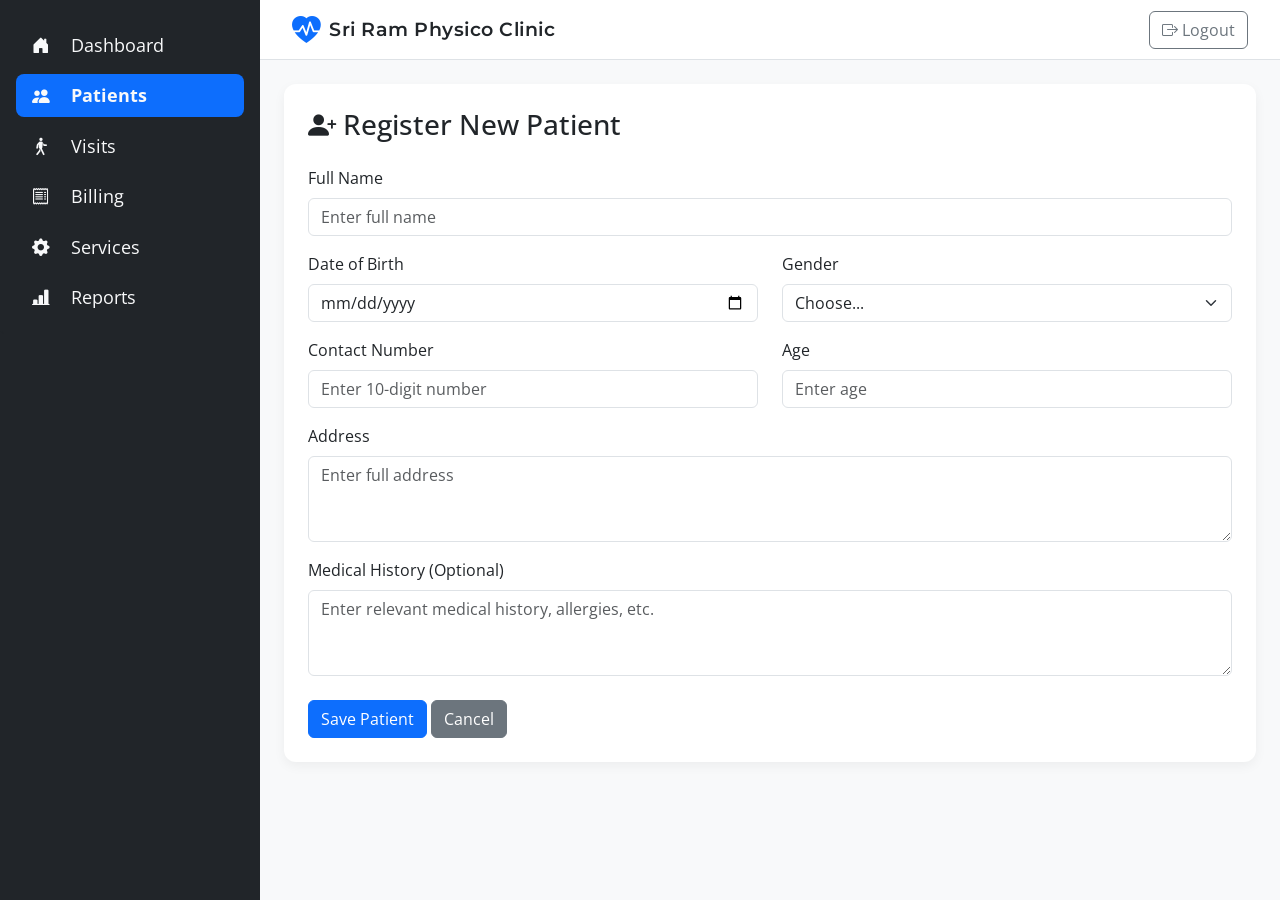
==== add-patient.html @ b792eace "first commit" ====
<!DOCTYPE html>
<html lang="en">
<head>
    <meta charset="UTF-8">
    <meta name="viewport" content="width=device-width, initial-scale=1.0">
    <title>Add Patient - Sri Ram Physico Clinic</title>
    <link href="https://cdn.jsdelivr.net/npm/bootstrap@5.3.2/dist/css/bootstrap.min.css" rel="stylesheet">
    <link rel="stylesheet" href="https://cdn.jsdelivr.net/npm/bootstrap-icons@1.11.1/font/bootstrap-icons.css">
    <link href="https://fonts.googleapis.com/css2?family=Montserrat:wght@600&family=Open+Sans:wght@400;700&family=Roboto:wght@500;700&display=swap" rel="stylesheet">
    <link rel="stylesheet" href="style.css">
</head>
<body>
    <div class="d-flex">
        <nav class="sidebar">
            <ul class="nav flex-column">
                <li class="nav-item"><a class="nav-link" href="index.html"><i class="bi bi-house-door-fill"></i> Dashboard</a></li>
                <li class="nav-item"><a class="nav-link active" href="patients.html"><i class="bi bi-people-fill"></i> Patients</a></li>
                <li class="nav-item"><a class="nav-link" href="visits.html"><i class="bi bi-person-walking"></i> Visits</a></li>
                <li class="nav-item"><a class="nav-link" href="billing.html"><i class="bi bi-receipt"></i> Billing</a></li>
                <li class="nav-item"><a class="nav-link" href="service.html"><i class="bi bi-gear-fill"></i> Services</a></li>
                <li class="nav-item"><a class="nav-link" href="reports.html"><i class="bi bi-bar-chart-line-fill"></i> Reports</a></li>
            </ul>`
        </nav>

        <div class="main-content-wrapper">
            <header class="top-bar d-flex justify-content-between align-items-center">
                <div class="d-flex align-items-center">
                    <i class="bi bi-heart-pulse-fill logo-icon me-2"></i>
                    <h5 class="clinic-logo-text mb-0">Sri Ram Physico Clinic</h5>
                </div>
                <button class="btn btn-outline-secondary">
                    <i class="bi bi-box-arrow-right"></i> Logout
                </button>
            </header>

            <main class="content-area p-4">
                <div class="dashboard-card p-4">
                    <h3 class="mb-4"><i class="bi bi-person-plus-fill"></i> Register New Patient</h3>
                    <form>
                        <div class="mb-3">
                            <label for="fullName" class="form-label">Full Name</label>
                            <input type="text" class="form-control" id="fullName" placeholder="Enter full name" required>
                        </div>

                        <div class="row">
                            <div class="col-md-6 mb-3">
                                <label for="dob" class="form-label">Date of Birth</label>
                                <input type="date" class="form-control" id="dob" required>
                            </div>
                            <div class="col-md-6 mb-3">
                                <label for="gender" class="form-label">Gender</label>
                                <select id="gender" class="form-select" required>
                                    <option selected disabled value="">Choose...</option>
                                    <option>Male</option>
                                    <option>Female</option>
                                    <option>Other</option>
                                </select>
                            </div>
                        </div>

                        <div class="row">
                            <div class="col-md-6 mb-3">
                                <label for="contactNumber" class="form-label">Contact Number</label>
                                <input type="tel" class="form-control" id="contactNumber" placeholder="Enter 10-digit number" required>
                            </div>
                            <div class="col-md-6 mb-3">
                                <label for="age" class="form-label">Age</label>
                                <input type="number" class="form-control" id="age" placeholder="Enter age" required>
                            </div>
                        </div>

                        <div class="mb-3">
                            <label for="address" class="form-label">Address</label>
                            <textarea class="form-control" id="address" rows="3" placeholder="Enter full address"></textarea>
                        </div>

                        <div class="mb-3">
                            <label for="medicalHistory" class="form-label">Medical History (Optional)</label>
                            <textarea class="form-control" id="medicalHistory" rows="3" placeholder="Enter relevant medical history, allergies, etc."></textarea>
                        </div>

                        <div class="mt-4">
                            <button type="submit" class="btn btn-primary">Save Patient</button>
                            <a href="patients.html" class="btn btn-secondary">Cancel</a>
                        </div>
                    </form>
                </div>
            </main>
        </div>
    </div>
</body>
</html>
---- style.css ----
/* --- Theme & Style Guide: Sri Ram Physico Clinic --- */

:root {
    --primary-color: #0d6efd;
    --background-color: #f8f9fa;
    --card-bg-color: #ffffff;
    --text-color: #212529;
    --secondary-text-color: #6c757d;
    --sidebar-bg: #212529;
    --sidebar-text: #f8f9fa;
    --sidebar-hover: #343a40;
    --font-heading: 'Roboto', sans-serif;
    --font-body: 'Open Sans', sans-serif;
    --font-logo: 'Montserrat', sans-serif;
}

body {
    background-color: var(--background-color);
    font-family: var(--font-body);
    color: var(--text-color);
}

/* --- Layout --- */
.sidebar {
    width: 260px;
    background-color: var(--sidebar-bg);
    min-height: 100vh;
    padding-top: 1.5rem;
}

.main-content-wrapper {
    flex-grow: 1;
}

.top-bar {
    background-color: var(--card-bg-color);
    height: 60px;
    padding: 0 2rem;
    border-bottom: 1px solid #dee2e6;
}

/* Top Bar Styles for Logo & Name */
.logo-icon {
    font-size: 1.8rem;
    color: var(--primary-color);
}

.clinic-logo-text {
    font-family: var(--font-logo);
    color: var(--text-color);
    font-weight: 600;
    font-size: 1.2rem;
    letter-spacing: 0.5px;
}

/* --- Sidebar Navigation --- */
.sidebar .nav-link {
    color: var(--sidebar-text);
    font-size: 1.1rem;
    margin-bottom: 0.5rem;
    border-radius: 0.5rem;
    margin-left: 1rem;
    margin-right: 1rem;
}

.sidebar .nav-link i {
    margin-right: 1rem;
}

.sidebar .nav-link:hover {
    background-color: var(--sidebar-hover);
}

.sidebar .nav-link.active {
    background-color: var(--primary-color);
    font-weight: bold;
}

/* --- Dashboard Cards & Content --- */
.dashboard-card {
    background-color: var(--card-bg-color);
    border-radius: 0.75rem;
    box-shadow: 0 4px 12px rgba(0,0,0,0.05);
    border: none;
}

.dashboard-card h5, .dashboard-card h6 {
    font-family: var(--font-heading);
    color: var(--secondary-text-color);
    font-weight: 500;
}

.stat-number {
    font-family: var(--font-heading);
    font-weight: 700;
}

.summary-card {
    background-color: #f8f9fa; /* A light background */
    border: 1px solid #dee2e6;
    border-radius: 0.5rem;
}
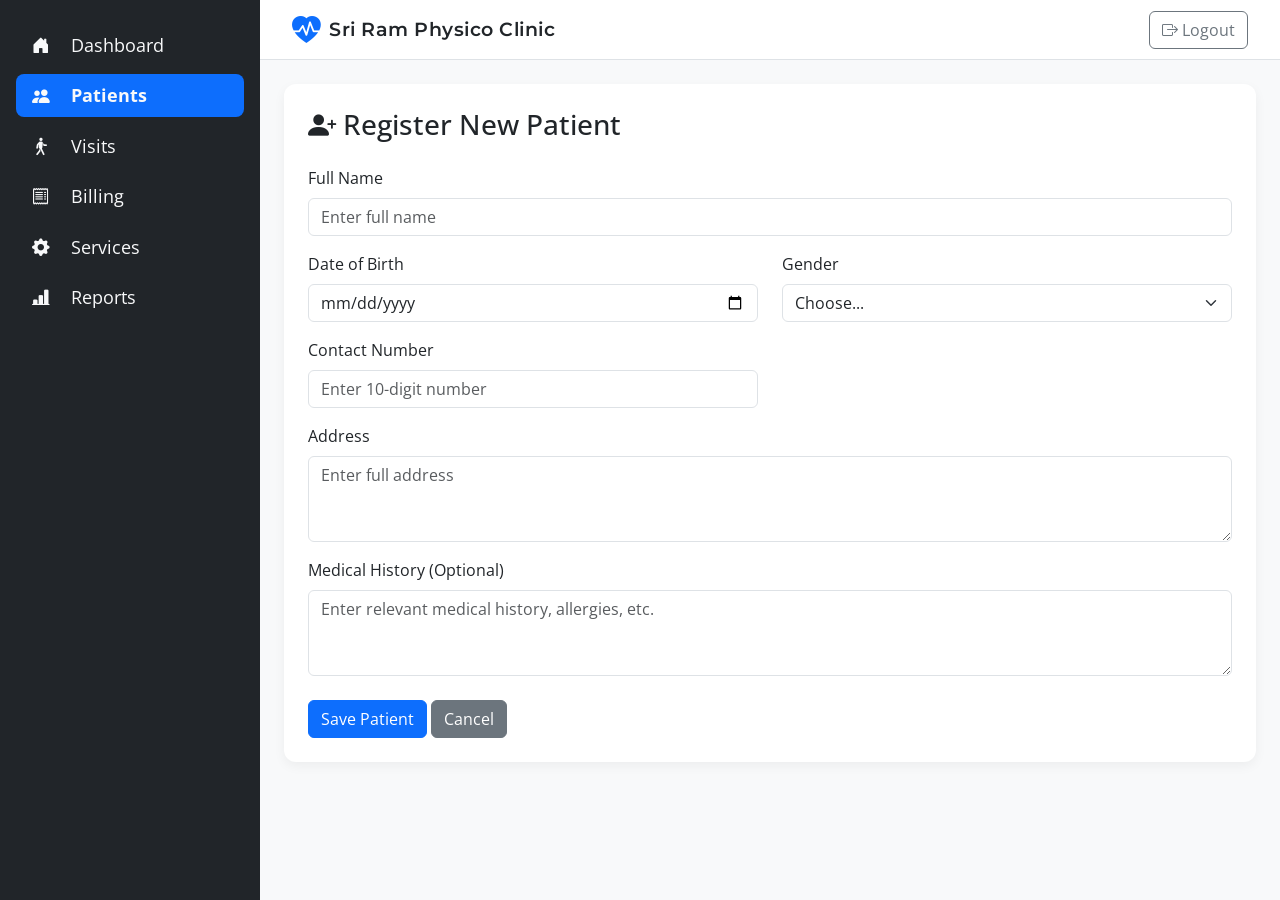
==== commit 02cc4511: "billing patients  module commit" ====
--- a/add-patient.html
+++ b/add-patient.html
@@ -4,6 +4,7 @@
     <meta charset="UTF-8">
     <meta name="viewport" content="width=device-width, initial-scale=1.0">
     <title>Add Patient - Sri Ram Physico Clinic</title>
+    <!-- CSS Links -->
     <link href="https://cdn.jsdelivr.net/npm/bootstrap@5.3.2/dist/css/bootstrap.min.css" rel="stylesheet">
     <link rel="stylesheet" href="https://cdn.jsdelivr.net/npm/bootstrap-icons@1.11.1/font/bootstrap-icons.css">
     <link href="https://fonts.googleapis.com/css2?family=Montserrat:wght@600&family=Open+Sans:wght@400;700&family=Roboto:wght@500;700&display=swap" rel="stylesheet">
@@ -11,18 +12,21 @@
 </head>
 <body>
     <div class="d-flex">
+        <!-- Side Navigation Bar -->
         <nav class="sidebar">
             <ul class="nav flex-column">
                 <li class="nav-item"><a class="nav-link" href="index.html"><i class="bi bi-house-door-fill"></i> Dashboard</a></li>
                 <li class="nav-item"><a class="nav-link active" href="patients.html"><i class="bi bi-people-fill"></i> Patients</a></li>
                 <li class="nav-item"><a class="nav-link" href="visits.html"><i class="bi bi-person-walking"></i> Visits</a></li>
                 <li class="nav-item"><a class="nav-link" href="billing.html"><i class="bi bi-receipt"></i> Billing</a></li>
-                <li class="nav-item"><a class="nav-link" href="service.html"><i class="bi bi-gear-fill"></i> Services</a></li>
+                <li class="nav-item"><a class="nav-link" href="services.html"><i class="bi bi-gear-fill"></i> Services</a></li>
                 <li class="nav-item"><a class="nav-link" href="reports.html"><i class="bi bi-bar-chart-line-fill"></i> Reports</a></li>
-            </ul>`
+            </ul>
         </nav>
 
+        <!-- Main Content Wrapper -->
         <div class="main-content-wrapper">
+            <!-- Top Bar -->
             <header class="top-bar d-flex justify-content-between align-items-center">
                 <div class="d-flex align-items-center">
                     <i class="bi bi-heart-pulse-fill logo-icon me-2"></i>
@@ -33,23 +37,27 @@
                 </button>
             </header>
 
+            <!-- Main Content Area -->
             <main class="content-area p-4">
                 <div class="dashboard-card p-4">
                     <h3 class="mb-4"><i class="bi bi-person-plus-fill"></i> Register New Patient</h3>
-                    <form>
+                    <form id="add-patient-form">
+                        <!-- Full Name -->
                         <div class="mb-3">
                             <label for="fullName" class="form-label">Full Name</label>
                             <input type="text" class="form-control" id="fullName" placeholder="Enter full name" required>
                         </div>
 
                         <div class="row">
+                            <!-- Date of Birth -->
                             <div class="col-md-6 mb-3">
                                 <label for="dob" class="form-label">Date of Birth</label>
-                                <input type="date" class="form-control" id="dob" required>
+                                <input type="date" class="form-control" id="dob">
                             </div>
+                            <!-- Gender -->
                             <div class="col-md-6 mb-3">
                                 <label for="gender" class="form-label">Gender</label>
-                                <select id="gender" class="form-select" required>
+                                <select id="gender" class="form-select">
                                     <option selected disabled value="">Choose...</option>
                                     <option>Male</option>
                                     <option>Female</option>
@@ -59,26 +67,26 @@
                         </div>
 
                         <div class="row">
+                            <!-- Contact Number -->
                             <div class="col-md-6 mb-3">
                                 <label for="contactNumber" class="form-label">Contact Number</label>
                                 <input type="tel" class="form-control" id="contactNumber" placeholder="Enter 10-digit number" required>
                             </div>
-                            <div class="col-md-6 mb-3">
-                                <label for="age" class="form-label">Age</label>
-                                <input type="number" class="form-control" id="age" placeholder="Enter age" required>
-                            </div>
                         </div>
 
+                        <!-- Address -->
                         <div class="mb-3">
                             <label for="address" class="form-label">Address</label>
                             <textarea class="form-control" id="address" rows="3" placeholder="Enter full address"></textarea>
                         </div>
 
+                        <!-- Medical History -->
                         <div class="mb-3">
                             <label for="medicalHistory" class="form-label">Medical History (Optional)</label>
                             <textarea class="form-control" id="medicalHistory" rows="3" placeholder="Enter relevant medical history, allergies, etc."></textarea>
                         </div>
 
+                        <!-- Action Buttons -->
                         <div class="mt-4">
                             <button type="submit" class="btn btn-primary">Save Patient</button>
                             <a href="patients.html" class="btn btn-secondary">Cancel</a>
@@ -88,5 +96,53 @@
             </main>
         </div>
     </div>
+    
+    <script src="https://cdn.jsdelivr.net/npm/bootstrap@5.3.2/dist/js/bootstrap.bundle.min.js"></script>
+
+    <!-- Internal JavaScript for Add Patient Form -->
+    <script>
+        document.getElementById('add-patient-form').addEventListener('submit', async function(event) {
+            event.preventDefault(); // Prevent the default form submission
+
+            const apiUrl = 'http://127.0.0.1:8000/patients';
+
+            // Collect data from the form
+            const patientData = {
+                fullName: document.getElementById('fullName').value,
+                contactNumber: document.getElementById('contactNumber').value,
+                dob: document.getElementById('dob').value ? new Date(document.getElementById('dob').value).toISOString() : null,
+                gender: document.getElementById('gender').value,
+                address: document.getElementById('address').value,
+                medicalHistory: document.getElementById('medicalHistory').value,
+                dateRegistered: new Date().toISOString() // Set current date and time
+            };
+
+            // Basic validation
+            if (!patientData.fullName || !patientData.contactNumber) {
+                alert('Please fill in the Full Name and Contact Number.');
+                return;
+            }
+
+            try {
+                const response = await fetch(apiUrl, {
+                    method: 'POST',
+                    headers: { 'Content-Type': 'application/json' },
+                    body: JSON.stringify(patientData)
+                });
+
+                if (!response.ok) {
+                    const errorData = await response.json();
+                    throw new Error(errorData.detail || 'Failed to save patient.');
+                }
+
+                // If successful, redirect back to the patient list
+                window.location.href = 'patients.html';
+
+            } catch (error) {
+                console.error('Save error:', error);
+                alert('Could not save the patient. Please try again.');
+            }
+        });
+    </script>
 </body>
 </html>
